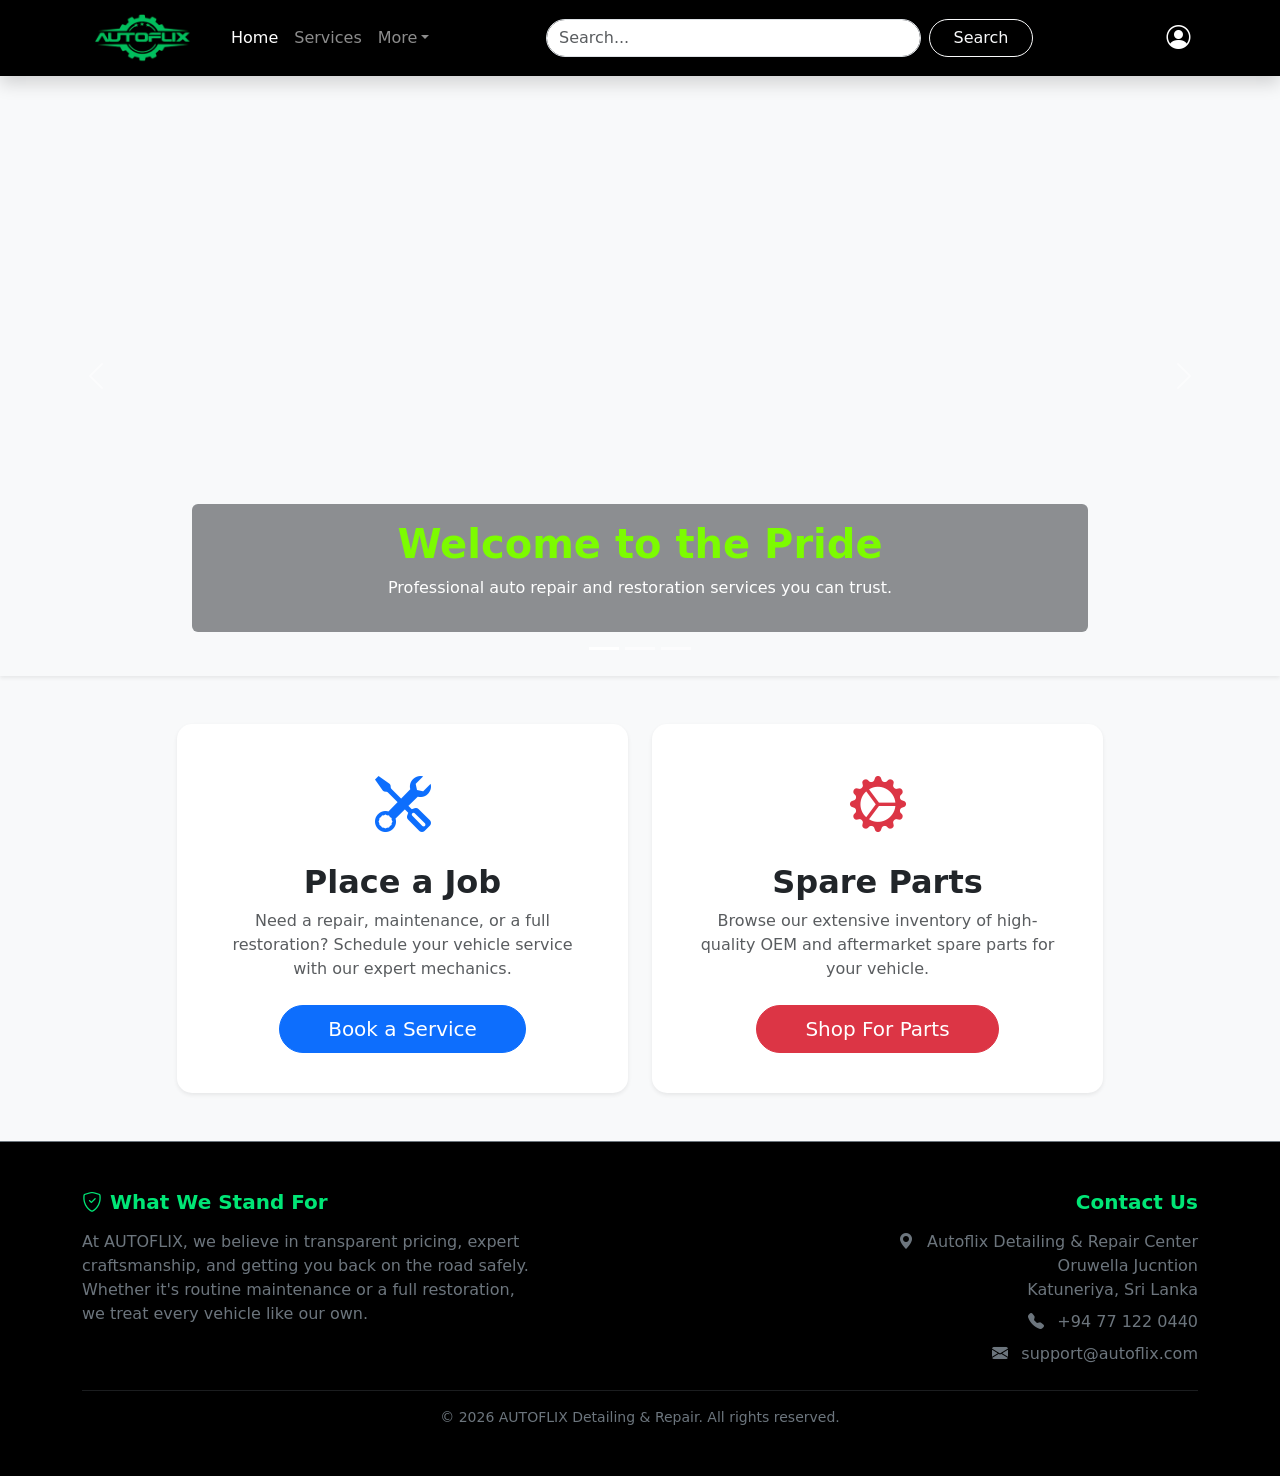
==== src/main/resources/static/Frontend/index.html @ 0fae47b5 "patching" ====
<!DOCTYPE html>
<html lang="en">
<head>
    <meta charset="UTF-8">
    <meta name="viewport" content="width=device-width, initial-scale=1.0">
    <title>Autoflix Detailing & Repair Center</title>
    <link href="https://cdn.jsdelivr.net/npm/bootstrap@5.3.0/dist/css/bootstrap.min.css" rel="stylesheet">
    <link rel="stylesheet" href="https://cdn.jsdelivr.net/npm/bootstrap-icons@1.10.5/font/bootstrap-icons.css">
    <link rel="stylesheet" href="styles.css">
</head>
<body class="bg-light">

<div class="container-fluid px-0">
    <!-- navbar -->
    <nav class="navbar navbar-expand-lg navbar-dark bg-black shadow">
        <div class="container"> <!-- Inner container keeps nav items centered -->
            <a class="navbar-brand" href="#">
                <img src="FB_IMG_1787760750663_cropped.jpg" alt="Logo">
            </a>
            <button class="navbar-toggler" type="button" data-bs-toggle="collapse" data-bs-target="#mainNavbar" aria-controls="mainNavbar" aria-expanded="false" aria-label="Toggle navigation">
                <span class="navbar-toggler-icon"></span>
            </button>

            <div class="collapse navbar-collapse" id="mainNavbar">
                <ul class="navbar-nav me-auto mb-2 mb-lg-0">
                    <li class="nav-item">
                        <a class="nav-link active" href="#" aria-current="page">Home</a>
                    </li>
                    <li class="nav-item">
                        <a class="nav-link" href="#">Services</a>
                    </li>
                    <li class="nav-item dropdown">
                        <a class="nav-link dropdown-toggle" href="#" id="navbarDropdown" role="button" data-bs-toggle="dropdown" aria-expanded="false">More</a>
                        <ul class="dropdown-menu" aria-labelledby="navbarDropdown">
                            <li><a class="dropdown-item" href="#">About Us</a></li>
                            <li><a class="dropdown-item" href="#">Contact</a></li>
                        </ul>
                    </li>
                </ul>

                <form class="d-flex mx-auto w-50">
                    <input class="form-control me-2 rounded-pill" type="search" placeholder="Search..." aria-label="Search"/>
                    <button class="btn btn-outline-light rounded-pill px-4" type="submit">Search</button>
                </form>

                <ul class="navbar-nav ms-auto mb-2 mb-lg-0 align-items-center">
                    <!-- PROFILE ICON ADDED HERE -->
                    <li class="nav-item ms-3">
                        <a class="nav-link text-white fs-4" href="#" data-bs-toggle="modal" data-bs-target="#loginModal" title="User Profile / Login">
                            <i class="bi bi-person-circle"></i>
                        </a>
                    </li>
                </ul>
            </div>
        </div>
    </nav>

    <!-- CAROUSEL -->
    <div class="carousel slide shadow-sm" id="mainCarousel" data-bs-ride="carousel">
        <div class="carousel-indicators">
            <button class="active" type="button" data-bs-target="#mainCarousel" data-bs-slide-to="0" aria-current="true" aria-label="Slide 1"></button>
            <button type="button" data-bs-target="#mainCarousel" data-bs-slide-to="1" aria-current="false" aria-label="Slide 2"></button>
            <button type="button" data-bs-target="#mainCarousel" data-bs-slide-to="2" aria-current="false" aria-label="Slide 3"></button>
        </div>
        <div class="carousel-inner">
            <div class="carousel-item active">
                <video autoplay loop muted playsinline class="d-block w-100">
                    <source src="enginloopvid.mp4" type="video/mp4">
                </video>
                <div class="carousel-caption d-none d-md-block bg-dark bg-opacity-50 rounded p-3 mb-4">
                    <h1 class="fw-bold">Welcome to the Pride</h1>
                    <p>Professional auto repair and restoration services you can trust.</p>
                </div>
            </div>
            <div class="carousel-item">
                <video autoplay loop muted playsinline class="d-block w-100">
                    <source src="d_damaged_car_to_fully_restor.mp4" type="video/mp4">
                </video>
                <div class="carousel-caption d-none d-md-block bg-dark bg-opacity-50 rounded p-3 mb-4">
                    <h2 class="fw-bold">Full Restorations</h2>
                    <p>Bringing damaged cars back to their showroom glory.</p>
                </div>
            </div>
            <div class="carousel-item">
                <!-- Fixed image sizing to match videos via CSS -->
                <img class="d-block w-100" src="FB_IMG_1787760750663.jpg" alt="Workshop Image"/>
                <div class="carousel-caption d-none d-md-block bg-dark bg-opacity-50 rounded p-3 mb-4">
                    <h2 class="fw-bold">Expert Mechanics</h2>
                    <p>Quality parts and dedicated service for every vehicle.</p>
                </div>
            </div>
        </div>
        <button class="carousel-control-prev" type="button" data-bs-target="#mainCarousel" data-bs-slide="prev">
            <span class="carousel-control-prev-icon" aria-hidden="true"></span>
            <span class="visually-hidden">Previous</span>
        </button>
        <button class="carousel-control-next" type="button" data-bs-target="#mainCarousel" data-bs-slide="next">
            <span class="carousel-control-next-icon" aria-hidden="true"></span>
            <span class="visually-hidden">Next</span>
        </button>
    </div>

    <!-- MAIN ACTION BLOCKS (Place Job & Spare Parts) -->
    <div class="container mt-5 mb-5">
        <div class="row justify-content-center text-center g-4">

            <!-- Place a Job Block -->
            <div class="col-md-5">
                <div class="card action-card h-100 shadow-sm p-4 bg-white">
                    <div class="card-body d-flex flex-column justify-content-center align-items-center">
                        <i class="bi bi-tools action-icon text-primary"></i>
                        <h2 class="card-title fw-bold text-dark">Place a Job</h2>
                        <p class="card-text text-muted mb-4">Need a repair, maintenance, or a full restoration? Schedule your vehicle service with our expert mechanics.</p>
                        <a href="#" class="btn btn-primary btn-lg rounded-pill px-5 mt-auto">Book a Service</a>
                    </div>
                </div>
            </div>

            <!-- Spare Parts Block -->
            <div class="col-md-5">
                <div class="card action-card h-100 shadow-sm p-4 bg-white">
                    <div class="card-body d-flex flex-column justify-content-center align-items-center">
                        <i class="bi bi-gear-wide-connected action-icon text-danger"></i>
                        <h2 class="card-title fw-bold text-dark">Spare Parts</h2>
                        <p class="card-text text-muted mb-4">Browse our extensive inventory of high-quality OEM and aftermarket spare parts for your vehicle.</p>
                        <a href="#" class="btn btn-danger btn-lg rounded-pill px-5 mt-auto">Shop For Parts</a>
                    </div>
                </div>
            </div>
            <!-- Customer Jobs Card -->
            <div class="col-md-5 d-none" id="Customer-Dash">
                <div class="card action-card h-100 shadow-sm p-4 bg-white">
                    <div class="card-body d-flex flex-column justify-content-center align-items-center">
                        <i class="bi bi-gear-wide-connected action-icon text-success"></i>
                        <h2 class="card-title fw-bold text-dark">My Jobs</h2>
                        <p class="card-text text-muted mb-4">View all current and past jobs placed for your vehicle.</p>
                        <!-- Changed from a button to a direct link to the new page -->
                        <a href="CustomerDash.html" class="btn btn-success btn-lg rounded-pill px-5 mt-auto">View Jobs</a>
                    </div>
                </div>
            </div>
            <!-- Hidden Dashboard Area -->
            <div class="container mt-5 d-none" id="customer-dashboard-area">
                <div class="row mb-4">
                    <div class="col-md-12">
                        <input type="text" id="job-search-input" class="form-control form-control-lg shadow-sm"
                               placeholder="Search by License Plate, Vehicle Make, or Status..." onkeyup="filterDashboard()">
                    </div>
                </div>

                <h4 class="text-primary mb-3">Current Jobs</h4>
                <table class="table table-hover table-bordered shadow-sm mb-5">
                    <thead class="table-dark">
                    <tr>
                        <th>Job ID</th>
                        <th>License Plate</th>
                        <th>Status</th>
                        <th>Notes</th>
                        <th>Price</th>
                    </tr>
                    </thead>
                    <tbody id="current-jobs-body"></tbody>
                </table>

                <h4 class="text-secondary mb-3">Past History</h4>
                <table class="table table-hover table-bordered shadow-sm">
                    <thead class="table-dark">
                    <tr>
                        <th>Job ID</th>
                        <th>License Plate</th>
                        <th>Status</th>
                        <th>Notes</th>
                        <th>Total Paid</th>
                    </tr>
                    </thead>
                    <tbody id="history-jobs-body"></tbody>
                </table>
            </div>
        </div>
    </div>

</div>
<!-- Login/Signup Modal -->
<div class="modal fade" id="loginModal" tabindex="-1" aria-labelledby="loginModalLabel" aria-hidden="true">
    <div class="modal-dialog modal-dialog-centered">
        <div class="modal-content autoflix-modal shadow-lg p-4">

            <div class="modal-header border-0 pb-0">
                <button type="button" class="btn-close btn-close-white" data-bs-dismiss="modal" aria-label="Close"></button>
            </div>

            <div class="modal-body text-center pt-0">
                <h2 id="form-title" class="fw-bold mb-2">Welcome Back</h2>
                <p id="form-subtitle" class="text-secondary mb-4">Please enter your details to sign in.</p>

                <!-- Message Banner -->
                <div id="message-banner" class="alert d-none mb-4" role="alert"></div>

                <!-- Form -->
                <form id="auth-form" class="text-start">

                    <!-- First Name: Only shown during signup -->
                    <div class="mb-3 d-none" id="firstName-container">
                        <label for="firstName" class="form-label text-secondary small">
                            First Name
                        </label>
                        <input type="text"
                               class="form-control autoflix-input py-2 rounded-3"
                               id="firstName"
                               placeholder="Enter your first name">
                    </div>

                    <!-- Last Name: Only shown during signup -->
                    <div class="mb-3 d-none" id="lastName-container">
                        <label for="lastName" class="form-label text-secondary small">
                            Last Name
                        </label>
                        <input type="text"
                               class="form-control autoflix-input py-2 rounded-3"
                               id="lastName"
                               placeholder="Enter your last name">
                    </div>

                    <!-- Phone Number: Only shown during signup -->
                    <div class="mb-3 d-none" id="phoneNumber-container">
                        <label for="phoneNumber" class="form-label text-secondary small">
                            Phone Number
                        </label>
                        <input type="tel"
                               class="form-control autoflix-input py-2 rounded-3"
                               id="phoneNumber"
                               placeholder="Enter your phone number">
                    </div>

                    <!-- Email -->
                    <div class="mb-3">
                        <label for="email" class="form-label text-secondary small">
                            Email Address
                        </label>
                        <input type="email"
                               class="form-control autoflix-input py-2 rounded-3"
                               id="email"
                               required
                               placeholder="you@example.com">
                    </div>

                    <!-- Password -->
                    <div class="mb-4">
                        <label for="password" class="form-label text-secondary small">
                            Password
                        </label>
                        <input type="password"
                               class="form-control autoflix-input py-2 rounded-3"
                               id="password"
                               required
                               minlength="8"
                               placeholder="Enter your password">
                    </div>

                    <!-- Remember Me and Forgot Password: Login only -->
                    <div id="forgot-password-container"
                         class="d-flex justify-content-between align-items-center mb-4">

                        <div class="form-check">
                            <input class="form-check-input bg-dark border-secondary"
                                   type="checkbox"
                                   id="remember-me">

                            <label class="form-check-label text-secondary small"
                                   for="remember-me">
                                Remember me
                            </label>
                        </div>

                        <a href="#"
                           class="text-success text-decoration-none small">
                            Forgot password?
                        </a>
                    </div>

                    <!-- Submit Button -->
                    <button type="submit"
                            id="submit-btn"
                            class="btn autoflix-btn w-100 py-2 rounded-3 transition-colors">

                        <span id="submit-text">Sign In</span>
                    </button>

                </form>
                <div class="mt-4">
                    <p class="text-secondary small">
                        <span id="toggle-text">Don't have an account?</span>
                        <button type="button" id="toggle-mode-btn" class="btn btn-link text-success text-decoration-none p-0 fw-bold">
                            Sign up
                        </button>
                    </p>
                </div>
            </div>
        </div>
    </div>
</div>

<!-- Bootstrap JS -->
<script src="https://cdn.jsdelivr.net/npm/bootstrap@5.3.0/dist/js/bootstrap.bundle.min.js"></script>
<script>
    let masterJobList = []; // Stores the data so we can filter it instantly without hitting the DB again

    // 1. Check if logged in when the page loads
    document.addEventListener("DOMContentLoaded", () => {
        // Assuming Member 1 saves the ID to sessionStorage during login
        const customerId = sessionStorage.getItem("customerID");

        // FOR TESTING ONLY: Hardcode a fake login so you can see the UI without Member 1's system
        // sessionStorage.setItem("customerID", "1");

        if (sessionStorage.getItem("customerID")) {
            document.getElementById("customer-jobs-card").classList.remove("d-none");
        }
    });

    // 2. Fetch data and unhide dashboard
    function loadCustomerDashboard() {
        document.getElementById("customer-dashboard-area").classList.remove("d-none");
        const customerId = sessionStorage.getItem("customerID");

        fetch(`http://localhost:8080/api/jobs/customer/${customerId}`)
            .then(response => response.json())
            .then(data => {
                masterJobList = data;
                renderDashboard(masterJobList);
            })
            .catch(error => console.error("Error fetching jobs:", error));
    }

    // 3. Render tables based on Status
    function renderDashboard(jobsToRender) {
        const currentBody = document.getElementById("current-jobs-body");
        const historyBody = document.getElementById("history-jobs-body");

        currentBody.innerHTML = "";
        historyBody.innerHTML = "";

        jobsToRender.forEach(job => {
            // Determine Bootstrap badge color based on status
            let badgeColor = "warning text-dark";
            if (job.jobStatus === "Completed") badgeColor = "success";
            else if (job.jobStatus === "In Progress") badgeColor = "primary";

            let rowHtml = `
                <tr>
                    <td>${job.jobID}</td>
                    <td>${job.licensePlate} <br><small class="text-muted">${job.vehicleInfo}</small></td>
                    <td><span class="badge bg-${badgeColor}">${job.jobStatus}</span></td>
                    <td>${job.jobNotes}</td>
                    <td>$${job.price.toFixed(2)}</td>
                </tr>
            `;

            // Split into Current vs Past History
            if (job.jobStatus === "Completed") {
                historyBody.innerHTML += rowHtml;
            } else {
                currentBody.innerHTML += rowHtml;
            }
        });
    }

    // 4. Live Search Filter
    function filterDashboard() {
        const query = document.getElementById("job-search-input").value.toLowerCase();

        const filteredJobs = masterJobList.filter(job =>
            job.licensePlate.toLowerCase().includes(query) ||
            job.vehicleInfo.toLowerCase().includes(query) ||
            job.jobStatus.toLowerCase().includes(query) ||
            job.jobNotes.toLowerCase().includes(query)
        );

        renderDashboard(filteredJobs);
    }
    const authForm = document.getElementById('auth-form');
    const formTitle = document.getElementById('form-title');
    const formSubtitle = document.getElementById('form-subtitle');
    const toggleModeBtn = document.getElementById('toggle-mode-btn');
    const toggleText = document.getElementById('toggle-text');
    const submitText = document.getElementById('submit-text');
    const messageBanner = document.getElementById('message-banner');
    const forgotPasswordContainer = document.getElementById('forgot-password-container');
    const firstNameContainer =
        document.getElementById('firstName-container');

    const lastNameContainer =
        document.getElementById('lastName-container');

    const phoneNumberContainer =
        document.getElementById('phoneNumber-container');

    const firstNameInput =
        document.getElementById('firstName');

    const lastNameInput =
        document.getElementById('lastName');

    const phoneNumberInput =
        document.getElementById('phoneNumber');

    let isLoginMode = true;
    const API_BASE_URL = 'http://localhost:8080/api/auth';

    // Toggle between Login and Sign Up
toggleModeBtn.addEventListener('click', () => {
    isLoginMode = !isLoginMode;
    messageBanner.classList.add('d-none');
    if (isLoginMode) {
        // Login mode
        formTitle.textContent = 'Welcome Back';
        formSubtitle.textContent =
            'Please enter your details to sign in.';
        submitText.textContent = 'Sign In';
        toggleText.textContent = "Don't have an account?";
        toggleModeBtn.textContent = 'Sign up';
        // Hide signup fields
        firstNameContainer.classList.add('d-none');
        lastNameContainer.classList.add('d-none');
        phoneNumberContainer.classList.add('d-none');

        // Signup fields are not required during login
        firstNameInput.required = false;
        lastNameInput.required = false;
        phoneNumberInput.required = false;

        // Show login options
        forgotPasswordContainer.classList.remove('d-none');
        forgotPasswordContainer.classList.add('d-flex');

    } else {

        // Signup mode
        formTitle.textContent = 'Create an Account';
        formSubtitle.textContent =
            'Enter your information to create your account.';
        submitText.textContent = 'Sign Up';
        toggleText.textContent = 'Already have an account?';
        toggleModeBtn.textContent = 'Sign in';
        // Show signup fields
        firstNameContainer.classList.remove('d-none');
        lastNameContainer.classList.remove('d-none');
        phoneNumberContainer.classList.remove('d-none');
        // Make signup fields required
        firstNameInput.required = true;
        lastNameInput.required = true;
        phoneNumberInput.required = true;
        // Hide login options
        forgotPasswordContainer.classList.remove('d-flex');
        forgotPasswordContainer.classList.add('d-none');
    }
});

    function showMessage(message, type = 'error') {
        messageBanner.textContent = message;
        messageBanner.className = `alert mb-4 ${type === 'error' ? 'alert-danger' : 'alert-success'}`;
        messageBanner.classList.remove('d-none');
    }
// Form Submission
authForm.addEventListener('submit', async (e) => {
    e.preventDefault();
    messageBanner.classList.add('d-none');
    const email = document.getElementById('email').value.trim();
    const password = document.getElementById('password').value;
    const submitBtn = document.getElementById('submit-btn');
    // Prepare the data
    const requestData = {
        email: email,
        password: password
    };
    // Add customer information during signup
    if (!isLoginMode) {
        requestData.firstName = firstNameInput.value.trim();
        requestData.lastName = lastNameInput.value.trim();
        requestData.phoneNumber = phoneNumberInput.value.trim();
        if (
            !requestData.firstName ||
            !requestData.lastName ||
            !requestData.phoneNumber
        ) {
            showMessage(
                'Please fill in all required fields.',
                'error'
            );
            return;
        }
    }
    submitBtn.disabled = true;
    submitText.textContent =
        isLoginMode ? 'Signing in...' : 'Creating account...';
    try {
        const endpoint = isLoginMode
            ? `${API_BASE_URL}/login`
    : `${API_BASE_URL}/signup`;
    const response = await fetch(endpoint, {
        method: 'POST',
        headers: {
            'Content-Type': 'application/json'
        },
        body: JSON.stringify(requestData)
    });
    const data = await response.json();
    if (response.ok) {
        if (isLoginMode) {
            // Save logged-in user information
            sessionStorage.setItem('userID', data.id);
            sessionStorage.setItem('userRole', data.role);

            // Close the login modal
            const modalElement =
                document.getElementById('loginModal');
            const modalInstance =
                bootstrap.Modal.getInstance(modalElement);
            if (modalInstance) {
                modalInstance.hide();
            }
            // Redirect based on user role
            if (data.role === 'CUSTOMER') {
                document.getElementById(
                    'Customer-Dash'
                ).classList.remove('d-none');
            } else if (data.role === 'MECHANIC') {
                window.location.href = 'empDash.html';
            } else if (data.role === 'RECEPTIONIST') {
                window.location.href = 'receptionistDash.html';
            } else if (
                data.role === 'ADMIN' ||
                data.role === 'DEV_ADMIN'
            ) {
                window.location.href = 'adminDash.html';
            }
        } else {
            showMessage(
                'Account created successfully! Please sign in.',
                'success'
            );
            // Clear signup fields
            firstNameInput.value = '';
            lastNameInput.value = '';
            phoneNumberInput.value = '';
            document.getElementById('password').value = '';
            // Return to login mode
            toggleModeBtn.click();
        }
    } else {
        showMessage(
            data.message || 'Authentication failed.',
            'error'
        );
    }
    } catch (error) {
        console.error('Authentication error:', error);
        showMessage(
            'Cannot connect to server. Please try again.',
            'error'
        );
    } finally {
        submitBtn.disabled = false;
        submitText.textContent =
            isLoginMode ? 'Sign In' : 'Sign Up';
    }
    });
</script>
<!-- FOOTER-->
<footer class="bg-black text-light py-5 mt-5 border-top border-secondary">
    <div class="container">
        <div class="row g-4 justify-content-between">
            <!-- What We Stand For -->
            <div class="col-md-5">
                <h5 class="fw-bold mb-3" style="color: #00e676;">
                    <i class="bi bi-shield-check me-2"></i>What We Stand For
                </h5>
                <p class="text-secondary">
                    At AUTOFLIX, we believe in transparent pricing, expert craftsmanship, and getting you back on the road safely. Whether it's routine maintenance or a full restoration, we treat every vehicle like our own.
                </p>
            </div>
            <!-- Contact & Address -->
            <div class="col-md-4 text-md-end">
                <h5 class="fw-bold mb-3" style="color: #00e676;">Contact Us</h5>
                <ul class="list-unstyled text-secondary mb-0">
                    <li class="mb-2">
                        <i class="bi bi-geo-alt-fill me-2"></i> Autoflix Detailing & Repair Center<br>
                        Oruwella Jucntion<br>
                        <span class="ms-4">Katuneriya, Sri Lanka</span>
                    </li>
                    <li class="mb-2">
                        <i class="bi bi-telephone-fill me-2"></i> +94 77 122 0440
                    </li>
                    <li>
                        <i class="bi bi-envelope-fill me-2"></i> support@autoflix.com
                    </li>
                </ul>
            </div>
        </div>
        <hr class="border-secondary mt-4 mb-3">
        <div class="text-center text-secondary small">
            &copy; 2026 AUTOFLIX Detailing & Repair. All rights reserved.
        </div>
    </div>
</footer>
</body>
</html>
---- src/main/resources/static/Frontend/styles.css ----
h1{
    color: lawngreen;
}
     /* Custom UI Enhancements */
 .navbar-brand img {
     max-height: 50px; /* Prevents the logo from taking up too much vertical space */
     width: auto;
     border-radius: 4px;
 }

.carousel-item video,
.carousel-item img {
    height: 600px;
    width: 100%;
    object-fit: cover; /* Ensures videos/images fill the space without stretching */
}

/* Styling for the new action blocks */
.action-card {
    transition: transform 0.3s ease, box-shadow 0.3s ease;
    border: none;
    border-radius: 15px;
}

.action-card:hover {
    transform: translateY(-8px);
    box-shadow: 0 15px 30px rgba(0,0,0,0.15) !important;
}

.action-icon {
    font-size: 3.5rem;
    margin-bottom: 15px;
}
.navbar-brand img {
    max-height: 50px; /* Prevents the logo from taking up too much vertical space */
    width: auto;
    border-radius: 4px;
}

.carousel-item video,
.carousel-item img {
    height: 600px;
    width: 100%;
    object-fit: cover; /* Ensures videos/images fill the space without stretching */
}

/* Styling for the new action blocks */
.action-card {
    transition: transform 0.3s ease, box-shadow 0.3s ease;
    border: none;
    border-radius: 15px;
}

.action-card:hover {
    transform: translateY(-8px);
    box-shadow: 0 15px 30px rgba(0,0,0,0.15) !important;
}

.action-icon {
    font-size: 3.5rem;
    margin-bottom: 15px;
}
/* Blurs the background when the modal opens */
.modal-backdrop.show {
    opacity: 1 !important;
    background-color: rgba(0, 0, 0, 0.4) !important;
    backdrop-filter: blur(8px);
    -webkit-backdrop-filter: blur(8px);
}

/* Dark theme styling for the modal to match AUTOFLIX design */
.autoflix-modal {
    background-color: #121212;
    border: 1px solid #333;
    border-radius: 1.5rem;
    color: #ffffff;
}

.autoflix-input {
    background-color: #1e1e1e;
    border: 1px solid #444;
    color: white;
}

.autoflix-input:focus {
    background-color: #2a2a2a;
    border-color: #198754; /* Green focus ring */
    box-shadow: 0 0 0 0.25rem rgba(25, 135, 84, 0.25);
    color: white;
}

.autoflix-btn {
    background-color: #00e676; /* Neon green matching the logo */
    color: #000;
    font-weight: 600;
    border: none;
}

.autoflix-btn:hover {
    background-color: #00c853;
    color: #000;
}
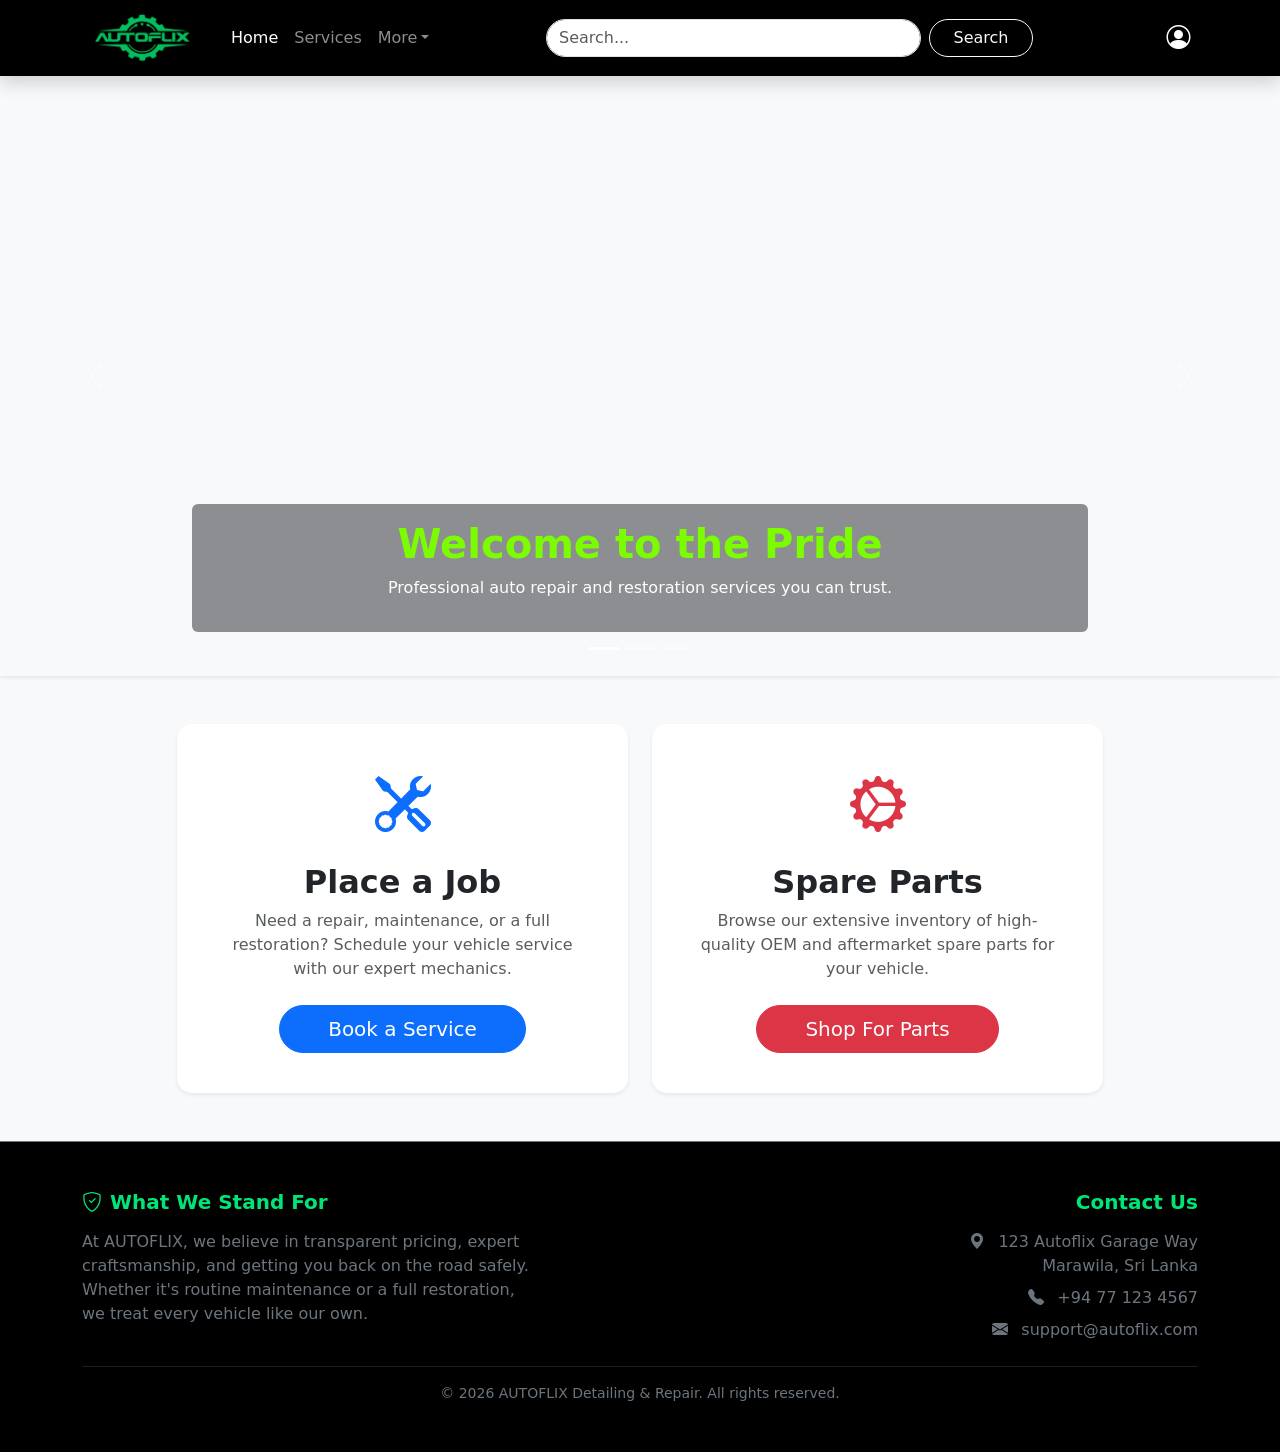
==== commit f6f47df6: "patching" ====
--- a/src/main/resources/static/Frontend/index.html
+++ b/src/main/resources/static/Frontend/index.html
@@ -584,12 +584,11 @@
                 <h5 class="fw-bold mb-3" style="color: #00e676;">Contact Us</h5>
                 <ul class="list-unstyled text-secondary mb-0">
                     <li class="mb-2">
-                        <i class="bi bi-geo-alt-fill me-2"></i> Autoflix Detailing & Repair Center<br>
-                        Oruwella Jucntion<br>
-                        <span class="ms-4">Katuneriya, Sri Lanka</span>
+                        <i class="bi bi-geo-alt-fill me-2"></i> 123 Autoflix Garage Way<br>
+                        <span class="ms-4">Marawila, Sri Lanka</span>
                     </li>
                     <li class="mb-2">
-                        <i class="bi bi-telephone-fill me-2"></i> +94 77 122 0440
+                        <i class="bi bi-telephone-fill me-2"></i> +94 77 123 4567
                     </li>
                     <li>
                         <i class="bi bi-envelope-fill me-2"></i> support@autoflix.com
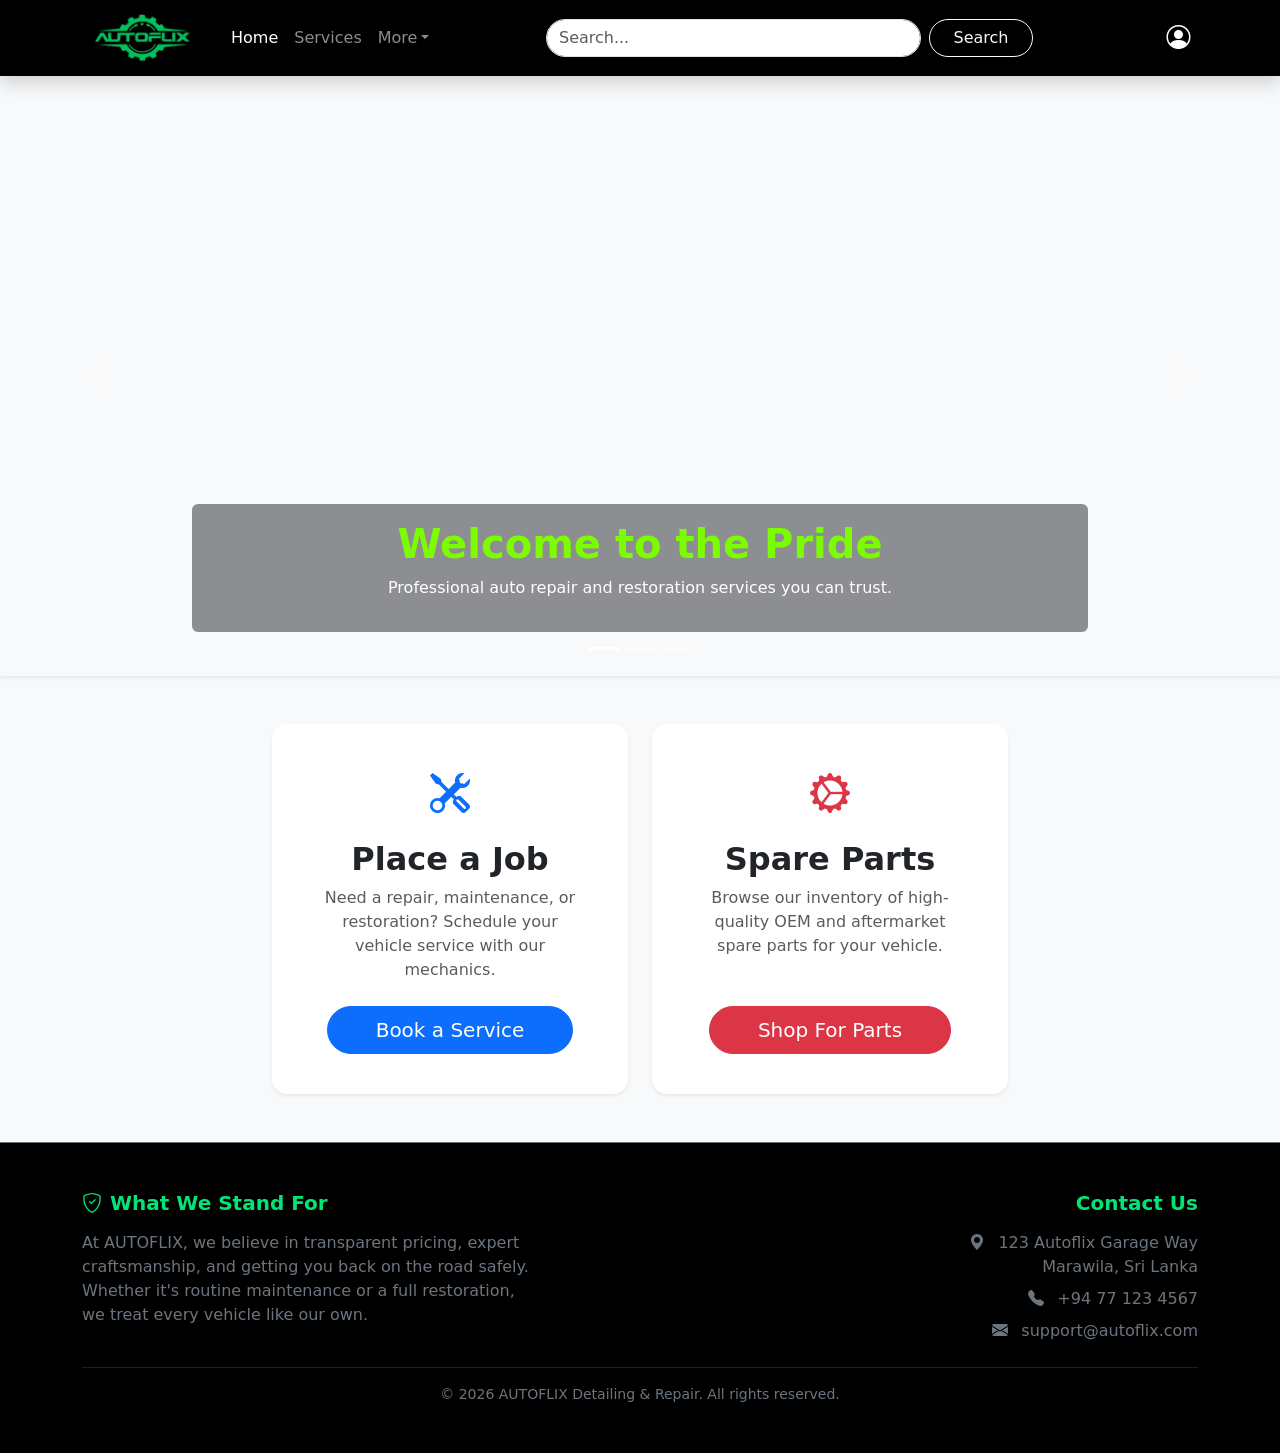
==== commit 8fa31c05: "patch 0.3" ====
--- a/src/main/resources/static/Frontend/index.html
+++ b/src/main/resources/static/Frontend/index.html
@@ -11,9 +11,9 @@
 <body class="bg-light">
 
 <div class="container-fluid px-0">
-    <!-- navbar -->
+    <!-- Navbar -->
     <nav class="navbar navbar-expand-lg navbar-dark bg-black shadow">
-        <div class="container"> <!-- Inner container keeps nav items centered -->
+        <div class="container">
             <a class="navbar-brand" href="#">
                 <img src="FB_IMG_1787760750663_cropped.jpg" alt="Logo">
             </a>
@@ -44,7 +44,6 @@
                 </form>
 
                 <ul class="navbar-nav ms-auto mb-2 mb-lg-0 align-items-center">
-                    <!-- PROFILE ICON ADDED HERE -->
                     <li class="nav-item ms-3">
                         <a class="nav-link text-white fs-4" href="#" data-bs-toggle="modal" data-bs-target="#loginModal" title="User Profile / Login">
                             <i class="bi bi-person-circle"></i>
@@ -55,7 +54,7 @@
         </div>
     </nav>
 
-    <!-- CAROUSEL -->
+    <!-- Carousel -->
     <div class="carousel slide shadow-sm" id="mainCarousel" data-bs-ride="carousel">
         <div class="carousel-indicators">
             <button class="active" type="button" data-bs-target="#mainCarousel" data-bs-slide-to="0" aria-current="true" aria-label="Slide 1"></button>
@@ -82,7 +81,6 @@
                 </div>
             </div>
             <div class="carousel-item">
-                <!-- Fixed image sizing to match videos via CSS -->
                 <img class="d-block w-100" src="FB_IMG_1787760750663.jpg" alt="Workshop Image"/>
                 <div class="carousel-caption d-none d-md-block bg-dark bg-opacity-50 rounded p-3 mb-4">
                     <h2 class="fw-bold">Expert Mechanics</h2>
@@ -100,199 +98,158 @@
         </button>
     </div>
 
-    <!-- MAIN ACTION BLOCKS (Place Job & Spare Parts) -->
+    <!-- MAIN ACTION BLOCKS (Place Job, Spare Parts, Customer Jobs) -->
     <div class="container mt-5 mb-5">
         <div class="row justify-content-center text-center g-4">
 
-            <!-- Place a Job Block -->
-            <div class="col-md-5">
+            <!-- 1. Place a Job Tile -->
+            <div class="col-md-4">
                 <div class="card action-card h-100 shadow-sm p-4 bg-white">
                     <div class="card-body d-flex flex-column justify-content-center align-items-center">
-                        <i class="bi bi-tools action-icon text-primary"></i>
+                        <i class="bi bi-tools action-icon text-primary fs-1 mb-3"></i>
                         <h2 class="card-title fw-bold text-dark">Place a Job</h2>
-                        <p class="card-text text-muted mb-4">Need a repair, maintenance, or a full restoration? Schedule your vehicle service with our expert mechanics.</p>
-                        <a href="#" class="btn btn-primary btn-lg rounded-pill px-5 mt-auto">Book a Service</a>
-                    </div>
-                </div>
-            </div>
-
-            <!-- Spare Parts Block -->
-            <div class="col-md-5">
+                        <p class="card-text text-muted mb-4">Need a repair, maintenance, or restoration? Schedule your vehicle service with our mechanics.</p>
+                        <button class="btn btn-primary btn-lg rounded-pill px-5 mt-auto" onclick="openPlaceJobModal()">Book a Service</button>
+                    </div>
+                </div>
+            </div>
+
+            <!-- 2. Spare Parts Tile -->
+            <div class="col-md-4">
                 <div class="card action-card h-100 shadow-sm p-4 bg-white">
                     <div class="card-body d-flex flex-column justify-content-center align-items-center">
-                        <i class="bi bi-gear-wide-connected action-icon text-danger"></i>
+                        <i class="bi bi-gear-wide-connected action-icon text-danger fs-1 mb-3"></i>
                         <h2 class="card-title fw-bold text-dark">Spare Parts</h2>
-                        <p class="card-text text-muted mb-4">Browse our extensive inventory of high-quality OEM and aftermarket spare parts for your vehicle.</p>
-                        <a href="#" class="btn btn-danger btn-lg rounded-pill px-5 mt-auto">Shop For Parts</a>
-                    </div>
-                </div>
-            </div>
-            <!-- Customer Jobs Card -->
-            <div class="col-md-5 d-none" id="Customer-Dash">
+                        <p class="card-text text-muted mb-4">Browse our inventory of high-quality OEM and aftermarket spare parts for your vehicle.</p>
+                        <a href="spareparts.html" class="btn btn-danger btn-lg rounded-pill px-5 mt-auto">Shop For Parts</a>
+                    </div>
+                </div>
+            </div>
+
+            <!-- 3. Customer Jobs Tile (Visible only when logged in as CUSTOMER) -->
+            <div class="col-md-4 d-none" id="Customer-Dash">
                 <div class="card action-card h-100 shadow-sm p-4 bg-white">
                     <div class="card-body d-flex flex-column justify-content-center align-items-center">
-                        <i class="bi bi-gear-wide-connected action-icon text-success"></i>
+                        <i class="bi bi-person-badge action-icon text-success fs-1 mb-3"></i>
                         <h2 class="card-title fw-bold text-dark">My Jobs</h2>
-                        <p class="card-text text-muted mb-4">View all current and past jobs placed for your vehicle.</p>
-                        <!-- Changed from a button to a direct link to the new page -->
+                        <p class="card-text text-muted mb-4">View all current and past repair jobs placed for your vehicles.</p>
                         <a href="CustomerDash.html" class="btn btn-success btn-lg rounded-pill px-5 mt-auto">View Jobs</a>
                     </div>
                 </div>
             </div>
-            <!-- Hidden Dashboard Area -->
-            <div class="container mt-5 d-none" id="customer-dashboard-area">
-                <div class="row mb-4">
-                    <div class="col-md-12">
-                        <input type="text" id="job-search-input" class="form-control form-control-lg shadow-sm"
-                               placeholder="Search by License Plate, Vehicle Make, or Status..." onkeyup="filterDashboard()">
-                    </div>
-                </div>
-
-                <h4 class="text-primary mb-3">Current Jobs</h4>
-                <table class="table table-hover table-bordered shadow-sm mb-5">
-                    <thead class="table-dark">
-                    <tr>
-                        <th>Job ID</th>
-                        <th>License Plate</th>
-                        <th>Status</th>
-                        <th>Notes</th>
-                        <th>Price</th>
-                    </tr>
-                    </thead>
-                    <tbody id="current-jobs-body"></tbody>
-                </table>
-
-                <h4 class="text-secondary mb-3">Past History</h4>
-                <table class="table table-hover table-bordered shadow-sm">
-                    <thead class="table-dark">
-                    <tr>
-                        <th>Job ID</th>
-                        <th>License Plate</th>
-                        <th>Status</th>
-                        <th>Notes</th>
-                        <th>Total Paid</th>
-                    </tr>
-                    </thead>
-                    <tbody id="history-jobs-body"></tbody>
-                </table>
-            </div>
+
         </div>
     </div>
-
 </div>
-<!-- Login/Signup Modal -->
+
+<!-- PLACE A JOB MODAL -->
+<div class="modal fade" id="placeJobModal" tabindex="-1" aria-hidden="true">
+    <div class="modal-dialog modal-dialog-centered">
+        <div class="modal-content rounded-4 bg-dark text-light border border-secondary">
+            <div class="modal-header border-secondary">
+                <h5 class="modal-title fw-bold text-success"><i class="bi bi-wrench-adjustable me-2"></i>Book a Repair Job</h5>
+                <button type="button" class="btn-close btn-close-white" data-bs-dismiss="modal" aria-label="Close"></button>
+            </div>
+            <div class="modal-body p-4">
+                <ul class="nav nav-pills nav-fill mb-3" id="vehicleTabs" role="tablist">
+                    <li class="nav-item">
+                        <button class="nav-link active bg-black text-light border border-secondary" id="select-tab" data-bs-toggle="tab" data-bs-target="#select-vehicle-pane" type="button" onclick="toggleVehicleMode('select')">My Vehicles</button>
+                    </li>
+                    <li class="nav-item">
+                        <button class="nav-link bg-black text-light border border-secondary ms-2" id="register-tab" data-bs-toggle="tab" data-bs-target="#new-vehicle-pane" type="button" onclick="toggleVehicleMode('register')">+ Register New Vehicle</button>
+                    </li>
+                </ul>
+
+                <div id="select-vehicle-pane" class="mb-3">
+                    <label class="form-label text-secondary small text-uppercase fw-bold">Select Vehicle</label>
+                    <select class="form-select bg-black text-light border-secondary rounded-3" id="user-vehicles-dropdown">
+                        <option value="" selected disabled>Loading your vehicles...</option>
+                    </select>
+                </div>
+
+                <div id="new-vehicle-pane" class="d-none">
+                    <div class="mb-3">
+                        <label class="form-label text-secondary small text-uppercase fw-bold">License Plate Number</label>
+                        <input type="text" class="form-control bg-black text-light border-secondary rounded-3" id="new-plate-input" placeholder="e.g. CAB-1234">
+                    </div>
+                    <div class="row">
+                        <div class="col-md-6 mb-3">
+                            <label class="form-label text-secondary small text-uppercase fw-bold">Brand</label>
+                            <input type="text" class="form-control bg-black text-light border-secondary rounded-3" id="new-brand-input" placeholder="e.g. Toyota">
+                        </div>
+                        <div class="col-md-6 mb-3">
+                            <label class="form-label text-secondary small text-uppercase fw-bold">Model</label>
+                            <input type="text" class="form-control bg-black text-light border-secondary rounded-3" id="new-model-input" placeholder="e.g. Corolla">
+                        </div>
+                    </div>
+                    <div class="mb-3">
+                        <label class="form-label text-secondary small text-uppercase fw-bold">Year</label>
+                        <input type="number" class="form-control bg-black text-light border-secondary rounded-3" id="new-year-input" placeholder="e.g. 2020">
+                    </div>
+                </div>
+
+                <div class="mb-3">
+                    <label class="form-label text-secondary small text-uppercase fw-bold">Issue / Required Service</label>
+                    <textarea class="form-control bg-black text-light border-secondary rounded-3" id="job-notes-input" rows="3" placeholder="Describe the issue or required service..."></textarea>
+                </div>
+            </div>
+            <div class="modal-footer border-secondary">
+                <button type="button" class="btn btn-outline-light rounded-pill px-4" data-bs-dismiss="modal">Cancel</button>
+                <button type="button" class="btn btn-success rounded-pill px-4" style="background-color: #00e676; color: #000;" onclick="submitCustomerJob()">Submit Job</button>
+            </div>
+        </div>
+    </div>
+</div>
+
+<!-- LOGIN / SIGNUP MODAL -->
 <div class="modal fade" id="loginModal" tabindex="-1" aria-labelledby="loginModalLabel" aria-hidden="true">
     <div class="modal-dialog modal-dialog-centered">
         <div class="modal-content autoflix-modal shadow-lg p-4">
-
             <div class="modal-header border-0 pb-0">
                 <button type="button" class="btn-close btn-close-white" data-bs-dismiss="modal" aria-label="Close"></button>
             </div>
-
             <div class="modal-body text-center pt-0">
                 <h2 id="form-title" class="fw-bold mb-2">Welcome Back</h2>
                 <p id="form-subtitle" class="text-secondary mb-4">Please enter your details to sign in.</p>
-
-                <!-- Message Banner -->
                 <div id="message-banner" class="alert d-none mb-4" role="alert"></div>
 
-                <!-- Form -->
                 <form id="auth-form" class="text-start">
-
-                    <!-- First Name: Only shown during signup -->
                     <div class="mb-3 d-none" id="firstName-container">
-                        <label for="firstName" class="form-label text-secondary small">
-                            First Name
-                        </label>
-                        <input type="text"
-                               class="form-control autoflix-input py-2 rounded-3"
-                               id="firstName"
-                               placeholder="Enter your first name">
-                    </div>
-
-                    <!-- Last Name: Only shown during signup -->
+                        <label for="firstName" class="form-label text-secondary small">First Name</label>
+                        <input type="text" class="form-control autoflix-input py-2 rounded-3" id="firstName" placeholder="Enter your first name">
+                    </div>
                     <div class="mb-3 d-none" id="lastName-container">
-                        <label for="lastName" class="form-label text-secondary small">
-                            Last Name
-                        </label>
-                        <input type="text"
-                               class="form-control autoflix-input py-2 rounded-3"
-                               id="lastName"
-                               placeholder="Enter your last name">
-                    </div>
-
-                    <!-- Phone Number: Only shown during signup -->
+                        <label for="lastName" class="form-label text-secondary small">Last Name</label>
+                        <input type="text" class="form-control autoflix-input py-2 rounded-3" id="lastName" placeholder="Enter your last name">
+                    </div>
                     <div class="mb-3 d-none" id="phoneNumber-container">
-                        <label for="phoneNumber" class="form-label text-secondary small">
-                            Phone Number
-                        </label>
-                        <input type="tel"
-                               class="form-control autoflix-input py-2 rounded-3"
-                               id="phoneNumber"
-                               placeholder="Enter your phone number">
-                    </div>
-
-                    <!-- Email -->
+                        <label for="phoneNumber" class="form-label text-secondary small">Phone Number</label>
+                        <input type="tel" class="form-control autoflix-input py-2 rounded-3" id="phoneNumber" placeholder="Enter your phone number">
+                    </div>
                     <div class="mb-3">
-                        <label for="email" class="form-label text-secondary small">
-                            Email Address
-                        </label>
-                        <input type="email"
-                               class="form-control autoflix-input py-2 rounded-3"
-                               id="email"
-                               required
-                               placeholder="you@example.com">
-                    </div>
-
-                    <!-- Password -->
+                        <label for="email" class="form-label text-secondary small">Email Address</label>
+                        <input type="email" class="form-control autoflix-input py-2 rounded-3" id="email" required placeholder="you@example.com">
+                    </div>
                     <div class="mb-4">
-                        <label for="password" class="form-label text-secondary small">
-                            Password
-                        </label>
-                        <input type="password"
-                               class="form-control autoflix-input py-2 rounded-3"
-                               id="password"
-                               required
-                               minlength="8"
-                               placeholder="Enter your password">
-                    </div>
-
-                    <!-- Remember Me and Forgot Password: Login only -->
-                    <div id="forgot-password-container"
-                         class="d-flex justify-content-between align-items-center mb-4">
-
+                        <label for="password" class="form-label text-secondary small">Password</label>
+                        <input type="password" class="form-control autoflix-input py-2 rounded-3" id="password" required minlength="8" placeholder="Enter your password">
+                    </div>
+                    <div id="forgot-password-container" class="d-flex justify-content-between align-items-center mb-4">
                         <div class="form-check">
-                            <input class="form-check-input bg-dark border-secondary"
-                                   type="checkbox"
-                                   id="remember-me">
-
-                            <label class="form-check-label text-secondary small"
-                                   for="remember-me">
-                                Remember me
-                            </label>
+                            <input class="form-check-input bg-dark border-secondary" type="checkbox" id="remember-me">
+                            <label class="form-check-label text-secondary small" for="remember-me">Remember me</label>
                         </div>
-
-                        <a href="#"
-                           class="text-success text-decoration-none small">
-                            Forgot password?
-                        </a>
-                    </div>
-
-                    <!-- Submit Button -->
-                    <button type="submit"
-                            id="submit-btn"
-                            class="btn autoflix-btn w-100 py-2 rounded-3 transition-colors">
-
+                        <a href="#" class="text-success text-decoration-none small">Forgot password?</a>
+                    </div>
+                    <button type="submit" id="submit-btn" class="btn autoflix-btn w-100 py-2 rounded-3 transition-colors">
                         <span id="submit-text">Sign In</span>
                     </button>
-
                 </form>
+
                 <div class="mt-4">
                     <p class="text-secondary small">
                         <span id="toggle-text">Don't have an account?</span>
-                        <button type="button" id="toggle-mode-btn" class="btn btn-link text-success text-decoration-none p-0 fw-bold">
-                            Sign up
-                        </button>
+                        <button type="button" id="toggle-mode-btn" class="btn btn-link text-success text-decoration-none p-0 fw-bold">Sign up</button>
                     </p>
                 </div>
             </div>
@@ -303,81 +260,20 @@
 <!-- Bootstrap JS -->
 <script src="https://cdn.jsdelivr.net/npm/bootstrap@5.3.0/dist/js/bootstrap.bundle.min.js"></script>
 <script>
-    let masterJobList = []; // Stores the data so we can filter it instantly without hitting the DB again
-
-    // 1. Check if logged in when the page loads
+    const API_BASE_URL = 'http://localhost:8080/api/auth';
+    let isLoginMode = true;
+    let currentVehicleMode = 'select';
+
+    // 1. Check Login Status on Page Load
     document.addEventListener("DOMContentLoaded", () => {
-        // Assuming Member 1 saves the ID to sessionStorage during login
-        const customerId = sessionStorage.getItem("customerID");
-
-        // FOR TESTING ONLY: Hardcode a fake login so you can see the UI without Member 1's system
-        // sessionStorage.setItem("customerID", "1");
-
-        if (sessionStorage.getItem("customerID")) {
-            document.getElementById("customer-jobs-card").classList.remove("d-none");
+        const userRole = sessionStorage.getItem("userRole");
+        if (userRole === "CUSTOMER") {
+            const custDash = document.getElementById("Customer-Dash");
+            if (custDash) custDash.classList.remove("d-none");
         }
     });
 
-    // 2. Fetch data and unhide dashboard
-    function loadCustomerDashboard() {
-        document.getElementById("customer-dashboard-area").classList.remove("d-none");
-        const customerId = sessionStorage.getItem("customerID");
-
-        fetch(`http://localhost:8080/api/jobs/customer/${customerId}`)
-            .then(response => response.json())
-            .then(data => {
-                masterJobList = data;
-                renderDashboard(masterJobList);
-            })
-            .catch(error => console.error("Error fetching jobs:", error));
-    }
-
-    // 3. Render tables based on Status
-    function renderDashboard(jobsToRender) {
-        const currentBody = document.getElementById("current-jobs-body");
-        const historyBody = document.getElementById("history-jobs-body");
-
-        currentBody.innerHTML = "";
-        historyBody.innerHTML = "";
-
-        jobsToRender.forEach(job => {
-            // Determine Bootstrap badge color based on status
-            let badgeColor = "warning text-dark";
-            if (job.jobStatus === "Completed") badgeColor = "success";
-            else if (job.jobStatus === "In Progress") badgeColor = "primary";
-
-            let rowHtml = `
-                <tr>
-                    <td>${job.jobID}</td>
-                    <td>${job.licensePlate} <br><small class="text-muted">${job.vehicleInfo}</small></td>
-                    <td><span class="badge bg-${badgeColor}">${job.jobStatus}</span></td>
-                    <td>${job.jobNotes}</td>
-                    <td>$${job.price.toFixed(2)}</td>
-                </tr>
-            `;
-
-            // Split into Current vs Past History
-            if (job.jobStatus === "Completed") {
-                historyBody.innerHTML += rowHtml;
-            } else {
-                currentBody.innerHTML += rowHtml;
-            }
-        });
-    }
-
-    // 4. Live Search Filter
-    function filterDashboard() {
-        const query = document.getElementById("job-search-input").value.toLowerCase();
-
-        const filteredJobs = masterJobList.filter(job =>
-            job.licensePlate.toLowerCase().includes(query) ||
-            job.vehicleInfo.toLowerCase().includes(query) ||
-            job.jobStatus.toLowerCase().includes(query) ||
-            job.jobNotes.toLowerCase().includes(query)
-        );
-
-        renderDashboard(filteredJobs);
-    }
+    // 2. Auth Form Dynamic UI Controls
     const authForm = document.getElementById('auth-form');
     const formTitle = document.getElementById('form-title');
     const formSubtitle = document.getElementById('form-subtitle');
@@ -386,191 +282,252 @@
     const submitText = document.getElementById('submit-text');
     const messageBanner = document.getElementById('message-banner');
     const forgotPasswordContainer = document.getElementById('forgot-password-container');
-    const firstNameContainer =
-        document.getElementById('firstName-container');
-
-    const lastNameContainer =
-        document.getElementById('lastName-container');
-
-    const phoneNumberContainer =
-        document.getElementById('phoneNumber-container');
-
-    const firstNameInput =
-        document.getElementById('firstName');
-
-    const lastNameInput =
-        document.getElementById('lastName');
-
-    const phoneNumberInput =
-        document.getElementById('phoneNumber');
-
-    let isLoginMode = true;
-    const API_BASE_URL = 'http://localhost:8080/api/auth';
-
-    // Toggle between Login and Sign Up
-toggleModeBtn.addEventListener('click', () => {
-    isLoginMode = !isLoginMode;
-    messageBanner.classList.add('d-none');
-    if (isLoginMode) {
-        // Login mode
-        formTitle.textContent = 'Welcome Back';
-        formSubtitle.textContent =
-            'Please enter your details to sign in.';
-        submitText.textContent = 'Sign In';
-        toggleText.textContent = "Don't have an account?";
-        toggleModeBtn.textContent = 'Sign up';
-        // Hide signup fields
-        firstNameContainer.classList.add('d-none');
-        lastNameContainer.classList.add('d-none');
-        phoneNumberContainer.classList.add('d-none');
-
-        // Signup fields are not required during login
-        firstNameInput.required = false;
-        lastNameInput.required = false;
-        phoneNumberInput.required = false;
-
-        // Show login options
-        forgotPasswordContainer.classList.remove('d-none');
-        forgotPasswordContainer.classList.add('d-flex');
-
-    } else {
-
-        // Signup mode
-        formTitle.textContent = 'Create an Account';
-        formSubtitle.textContent =
-            'Enter your information to create your account.';
-        submitText.textContent = 'Sign Up';
-        toggleText.textContent = 'Already have an account?';
-        toggleModeBtn.textContent = 'Sign in';
-        // Show signup fields
-        firstNameContainer.classList.remove('d-none');
-        lastNameContainer.classList.remove('d-none');
-        phoneNumberContainer.classList.remove('d-none');
-        // Make signup fields required
-        firstNameInput.required = true;
-        lastNameInput.required = true;
-        phoneNumberInput.required = true;
-        // Hide login options
-        forgotPasswordContainer.classList.remove('d-flex');
-        forgotPasswordContainer.classList.add('d-none');
-    }
-});
+
+    const firstNameContainer = document.getElementById('firstName-container');
+    const lastNameContainer = document.getElementById('lastName-container');
+    const phoneNumberContainer = document.getElementById('phoneNumber-container');
+    const firstNameInput = document.getElementById('firstName');
+    const lastNameInput = document.getElementById('lastName');
+    const phoneNumberInput = document.getElementById('phoneNumber');
+
+    toggleModeBtn.addEventListener('click', () => {
+        isLoginMode = !isLoginMode;
+        messageBanner.classList.add('d-none');
+        if (isLoginMode) {
+            formTitle.textContent = 'Welcome Back';
+            formSubtitle.textContent = 'Please enter your details to sign in.';
+            submitText.textContent = 'Sign In';
+            toggleText.textContent = "Don't have an account?";
+            toggleModeBtn.textContent = 'Sign up';
+
+            firstNameContainer.classList.add('d-none');
+            lastNameContainer.classList.add('d-none');
+            phoneNumberContainer.classList.add('d-none');
+
+            firstNameInput.required = false;
+            lastNameInput.required = false;
+            phoneNumberInput.required = false;
+
+            forgotPasswordContainer.classList.remove('d-none');
+            forgotPasswordContainer.classList.add('d-flex');
+        } else {
+            formTitle.textContent = 'Create an Account';
+            formSubtitle.textContent = 'Enter your information to create your account.';
+            submitText.textContent = 'Sign Up';
+            toggleText.textContent = 'Already have an account?';
+            toggleModeBtn.textContent = 'Sign in';
+
+            firstNameContainer.classList.remove('d-none');
+            lastNameContainer.classList.remove('d-none');
+            phoneNumberContainer.classList.remove('d-none');
+
+            firstNameInput.required = true;
+            lastNameInput.required = true;
+            phoneNumberInput.required = true;
+
+            forgotPasswordContainer.classList.remove('d-flex');
+            forgotPasswordContainer.classList.add('d-none');
+        }
+    });
 
     function showMessage(message, type = 'error') {
         messageBanner.textContent = message;
         messageBanner.className = `alert mb-4 ${type === 'error' ? 'alert-danger' : 'alert-success'}`;
         messageBanner.classList.remove('d-none');
     }
-// Form Submission
-authForm.addEventListener('submit', async (e) => {
-    e.preventDefault();
-    messageBanner.classList.add('d-none');
-    const email = document.getElementById('email').value.trim();
-    const password = document.getElementById('password').value;
-    const submitBtn = document.getElementById('submit-btn');
-    // Prepare the data
-    const requestData = {
-        email: email,
-        password: password
-    };
-    // Add customer information during signup
-    if (!isLoginMode) {
-        requestData.firstName = firstNameInput.value.trim();
-        requestData.lastName = lastNameInput.value.trim();
-        requestData.phoneNumber = phoneNumberInput.value.trim();
-        if (
-            !requestData.firstName ||
-            !requestData.lastName ||
-            !requestData.phoneNumber
-        ) {
-            showMessage(
-                'Please fill in all required fields.',
-                'error'
-            );
+
+    // 3. Login / Signup Form Submit
+    authForm.addEventListener('submit', async (e) => {
+        e.preventDefault();
+        messageBanner.classList.add('d-none');
+
+        const email = document.getElementById('email').value.trim();
+        const password = document.getElementById('password').value;
+        const submitBtn = document.getElementById('submit-btn');
+
+        const requestData = { email, password };
+
+        if (!isLoginMode) {
+            requestData.firstName = firstNameInput.value.trim();
+            requestData.lastName = lastNameInput.value.trim();
+            requestData.phoneNumber = phoneNumberInput.value.trim();
+
+            if (!requestData.firstName || !requestData.lastName || !requestData.phoneNumber) {
+                showMessage('Please fill in all required fields.', 'error');
+                return;
+            }
+        }
+
+        submitBtn.disabled = true;
+        submitText.textContent = isLoginMode ? 'Signing in...' : 'Creating account...';
+
+        try {
+            const endpoint = isLoginMode ? `${API_BASE_URL}/login` : `${API_BASE_URL}/signup`;
+            const response = await fetch(endpoint, {
+                method: 'POST',
+                headers: { 'Content-Type': 'application/json' },
+                body: JSON.stringify(requestData)
+            });
+
+            const data = await response.json();
+
+            if (response.ok) {
+                if (isLoginMode) {
+                    sessionStorage.setItem('userID', data.id);
+                    sessionStorage.setItem('userRole', data.role);
+
+                    const modalElement = document.getElementById('loginModal');
+                    const modalInstance = bootstrap.Modal.getInstance(modalElement);
+                    if (modalInstance) modalInstance.hide();
+
+                    if (data.role === 'CUSTOMER') {
+                        document.getElementById('Customer-Dash').classList.remove('d-none');
+                    } else if (data.role === 'MECHANIC') {
+                        window.location.href = 'empDash.html';
+                    } else if (data.role === 'RECEPTIONIST') {
+                        window.location.href = 'receptionistDash.html';
+                    } else if (data.role === 'ADMIN' || data.role === 'DEV_ADMIN') {
+                        window.location.href = 'adminDash.html';
+                    }
+                } else {
+                    showMessage('Account created successfully! Please sign in.', 'success');
+                    firstNameInput.value = '';
+                    lastNameInput.value = '';
+                    phoneNumberInput.value = '';
+                    document.getElementById('password').value = '';
+                    toggleModeBtn.click();
+                }
+            } else {
+                showMessage(data.message || 'Authentication failed.', 'error');
+            }
+        } catch (error) {
+            console.error('Authentication error:', error);
+            showMessage('Cannot connect to server. Please try again.', 'error');
+        } finally {
+            submitBtn.disabled = false;
+            submitText.textContent = isLoginMode ? 'Sign In' : 'Sign Up';
+        }
+    });
+
+    // 4. Place a Job Modal Logic
+    function openPlaceJobModal() {
+        const customerId = sessionStorage.getItem("userID");
+        const role = sessionStorage.getItem("userRole");
+
+        if (!customerId || role !== "CUSTOMER") {
+            alert("Please log in as a Customer to place a job.");
+            var loginModal = new bootstrap.Modal(document.getElementById('loginModal'));
+            loginModal.show();
             return;
         }
+
+        fetch(`http://localhost:8080/api/vehicles/customer/${customerId}`)
+            .then(res => res.json())
+            .then(vehicles => {
+                const dropdown = document.getElementById('user-vehicles-dropdown');
+                dropdown.innerHTML = "";
+                if (!vehicles || vehicles.length === 0) {
+                    dropdown.innerHTML = `<option value="" disabled selected>No registered vehicles found. Please add one.</option>`;
+                    toggleVehicleMode('register');
+                } else {
+                    vehicles.forEach(v => {
+                        const plate = v.licensePlateNO || v.license_plateno || "";
+                        const brand = v.brand || v.vehicleBrand || "";
+                        const model = v.model || "";
+                        dropdown.innerHTML += `<option value="${plate}">${plate} - ${brand} ${model}</option>`;
+                    });
+                    toggleVehicleMode('select');
+                }
+            })
+            .catch(err => {
+                console.error("Error loading vehicles:", err);
+                toggleVehicleMode('register');
+            });
+
+        var modal = new bootstrap.Modal(document.getElementById('placeJobModal'));
+        modal.show();
     }
-    submitBtn.disabled = true;
-    submitText.textContent =
-        isLoginMode ? 'Signing in...' : 'Creating account...';
-    try {
-        const endpoint = isLoginMode
-            ? `${API_BASE_URL}/login`
-    : `${API_BASE_URL}/signup`;
-    const response = await fetch(endpoint, {
-        method: 'POST',
-        headers: {
-            'Content-Type': 'application/json'
-        },
-        body: JSON.stringify(requestData)
-    });
-    const data = await response.json();
-    if (response.ok) {
-        if (isLoginMode) {
-            // Save logged-in user information
-            sessionStorage.setItem('userID', data.id);
-            sessionStorage.setItem('userRole', data.role);
-
-            // Close the login modal
-            const modalElement =
-                document.getElementById('loginModal');
-            const modalInstance =
-                bootstrap.Modal.getInstance(modalElement);
-            if (modalInstance) {
-                modalInstance.hide();
+
+    function toggleVehicleMode(mode) {
+        currentVehicleMode = mode;
+        const selectPane = document.getElementById('select-vehicle-pane');
+        const newPane = document.getElementById('new-vehicle-pane');
+
+        if (mode === 'register') {
+            selectPane.classList.add('d-none');
+            newPane.classList.remove('d-none');
+        } else {
+            selectPane.classList.remove('d-none');
+            newPane.classList.add('d-none');
+        }
+    }
+
+    async function submitCustomerJob() {
+        const customerId = sessionStorage.getItem("userID");
+        let targetPlate = "";
+
+        if (currentVehicleMode === 'register') {
+            const plate = document.getElementById('new-plate-input').value.trim();
+            const brand = document.getElementById('new-brand-input').value.trim();
+            const model = document.getElementById('new-model-input').value.trim();
+            const year = parseInt(document.getElementById('new-year-input').value) || 2022;
+
+            if (!plate || !brand || !model) {
+                alert("Please fill in all vehicle details.");
+                return;
             }
-            // Redirect based on user role
-            if (data.role === 'CUSTOMER') {
-                document.getElementById(
-                    'Customer-Dash'
-                ).classList.remove('d-none');
-            } else if (data.role === 'MECHANIC') {
-                window.location.href = 'empDash.html';
-            } else if (data.role === 'RECEPTIONIST') {
-                window.location.href = 'receptionistDash.html';
-            } else if (
-                data.role === 'ADMIN' ||
-                data.role === 'DEV_ADMIN'
-            ) {
-                window.location.href = 'adminDash.html';
+
+            try {
+                const vResponse = await fetch('http://localhost:8080/api/vehicles', {
+                    method: 'POST',
+                    headers: { 'Content-Type': 'application/json' },
+                    body: JSON.stringify({
+                        licensePlateNO: plate,
+                        brand: brand,
+                        model: model,
+                        vehicleYear: year,
+                        customerID: parseInt(customerId)
+                    })
+                });
+                if (!vResponse.ok) throw new Error("Failed to register vehicle");
+                targetPlate = plate;
+            } catch (e) {
+                alert("Error registering vehicle: " + e.message);
+                return;
             }
         } else {
-            showMessage(
-                'Account created successfully! Please sign in.',
-                'success'
-            );
-            // Clear signup fields
-            firstNameInput.value = '';
-            lastNameInput.value = '';
-            phoneNumberInput.value = '';
-            document.getElementById('password').value = '';
-            // Return to login mode
-            toggleModeBtn.click();
-        }
-    } else {
-        showMessage(
-            data.message || 'Authentication failed.',
-            'error'
-        );
+            targetPlate = document.getElementById('user-vehicles-dropdown').value;
+            if (!targetPlate) {
+                alert("Please select a vehicle.");
+                return;
+            }
+        }
+
+        const notes = document.getElementById('job-notes-input').value.trim();
+        const jobData = {
+            licensePlateNO: targetPlate,
+            jobNotes: notes || "Standard Inspection Requested",
+            jobStatus: "Pending"
+        };
+
+        fetch('http://localhost:8080/api/jobs', {
+            method: 'POST',
+            headers: { 'Content-Type': 'application/json' },
+            body: JSON.stringify(jobData)
+        })
+            .then(res => res.json())
+            .then(() => {
+                alert("Job placed successfully!");
+                bootstrap.Modal.getInstance(document.getElementById('placeJobModal')).hide();
+            })
+            .catch(err => console.error("Error placing job:", err));
     }
-    } catch (error) {
-        console.error('Authentication error:', error);
-        showMessage(
-            'Cannot connect to server. Please try again.',
-            'error'
-        );
-    } finally {
-        submitBtn.disabled = false;
-        submitText.textContent =
-            isLoginMode ? 'Sign In' : 'Sign Up';
-    }
-    });
 </script>
-<!-- FOOTER-->
+
+<!-- Footer -->
 <footer class="bg-black text-light py-5 mt-5 border-top border-secondary">
     <div class="container">
         <div class="row g-4 justify-content-between">
-            <!-- What We Stand For -->
             <div class="col-md-5">
                 <h5 class="fw-bold mb-3" style="color: #00e676;">
                     <i class="bi bi-shield-check me-2"></i>What We Stand For
@@ -579,7 +536,6 @@
                     At AUTOFLIX, we believe in transparent pricing, expert craftsmanship, and getting you back on the road safely. Whether it's routine maintenance or a full restoration, we treat every vehicle like our own.
                 </p>
             </div>
-            <!-- Contact & Address -->
             <div class="col-md-4 text-md-end">
                 <h5 class="fw-bold mb-3" style="color: #00e676;">Contact Us</h5>
                 <ul class="list-unstyled text-secondary mb-0">
--- a/src/main/resources/static/Frontend/styles.css
+++ b/src/main/resources/static/Frontend/styles.css
@@ -25,6 +25,7 @@
 .action-card:hover {
     transform: translateY(-8px);
     box-shadow: 0 15px 30px rgba(0,0,0,0.15) !important;
+
 }
 
 .action-icon {
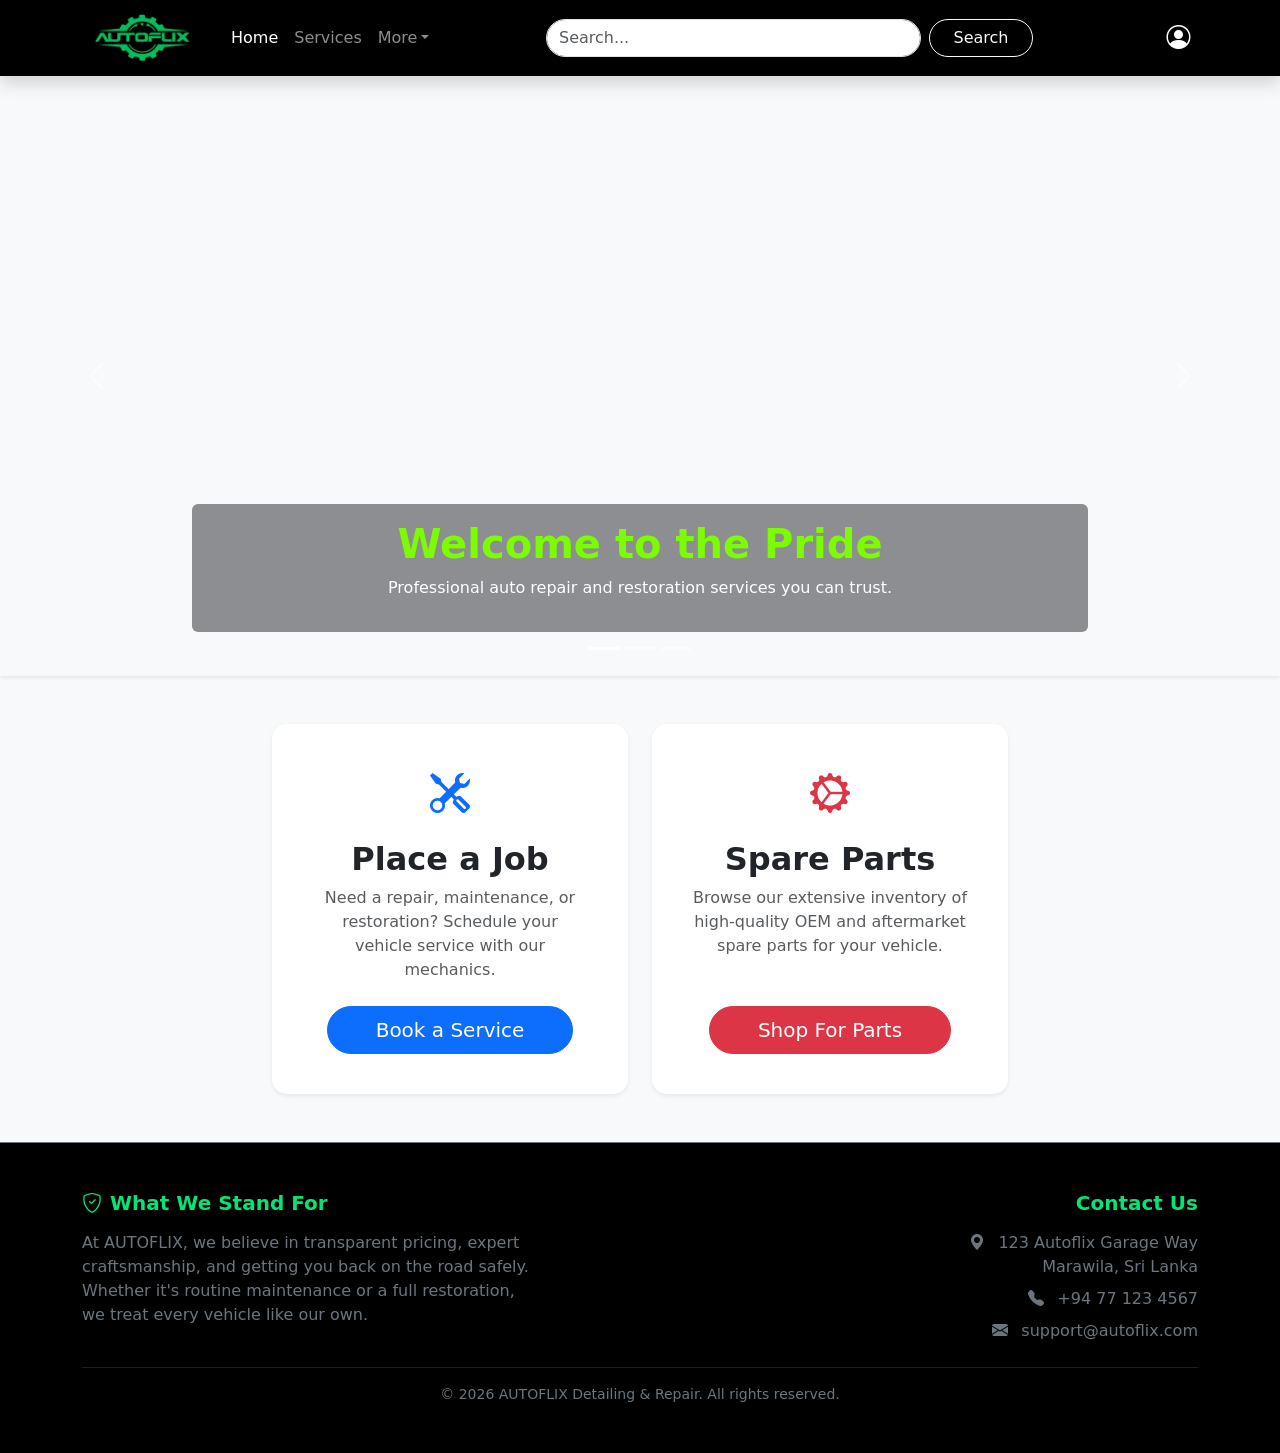
==== commit d8845f90: "Merge branch 'main' of https://github.com/Nevon-Rowell/Auto-Repair-Webapp # Conflicts: #	src/main/re" ====
--- a/src/main/resources/static/Frontend/index.html
+++ b/src/main/resources/static/Frontend/index.html
@@ -120,8 +120,8 @@
                     <div class="card-body d-flex flex-column justify-content-center align-items-center">
                         <i class="bi bi-gear-wide-connected action-icon text-danger fs-1 mb-3"></i>
                         <h2 class="card-title fw-bold text-dark">Spare Parts</h2>
-                        <p class="card-text text-muted mb-4">Browse our inventory of high-quality OEM and aftermarket spare parts for your vehicle.</p>
-                        <a href="spareparts.html" class="btn btn-danger btn-lg rounded-pill px-5 mt-auto">Shop For Parts</a>
+                        <p class="card-text text-muted mb-4">Browse our extensive inventory of high-quality OEM and aftermarket spare parts for your vehicle.</p>
+                        <a href="catalog_customer.html" class="btn btn-danger btn-lg rounded-pill px-5 mt-auto">Shop For Parts</a>
                     </div>
                 </div>
             </div>
@@ -244,6 +244,7 @@
                     <button type="submit" id="submit-btn" class="btn autoflix-btn w-100 py-2 rounded-3 transition-colors">
                         <span id="submit-text">Sign In</span>
                     </button>
+
                 </form>
 
                 <div class="mt-4">
